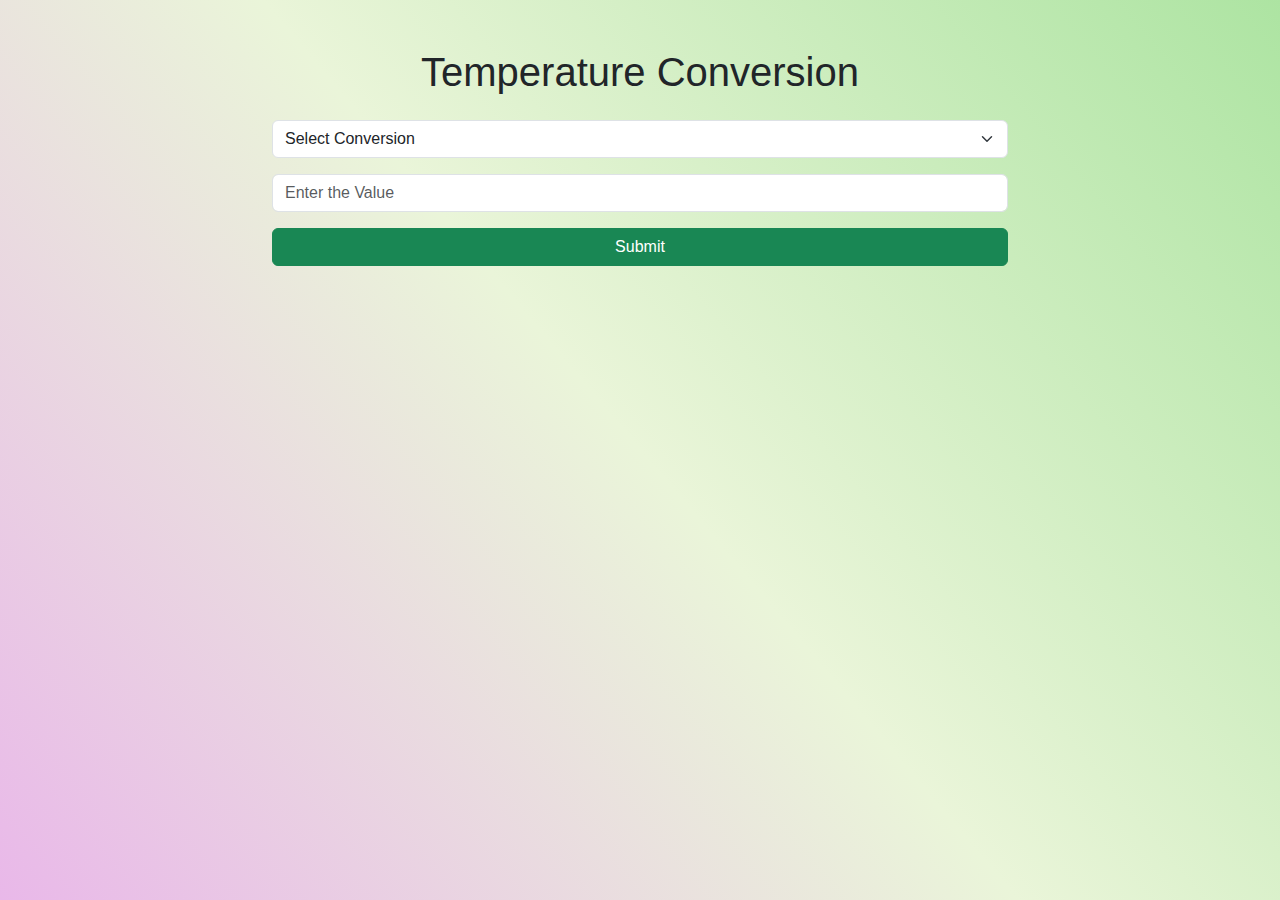
==== temperature/index.html @ 71cc5301 "tempConverter-initial-commit" ====
<!DOCTYPE html>
<html lang="en">

<head>
    <meta charset="UTF-8">
    <meta name="viewport" content="width=device-width, initial-scale=1.0">
    <title>Temperature</title>
    <link href="https://cdn.jsdelivr.net/npm/bootstrap@5.3.2/dist/css/bootstrap.min.css" rel="stylesheet">
    <script src="https://cdn.jsdelivr.net/npm/bootstrap@5.3.2/dist/js/bootstrap.bundle.min.js"></script>
    <link rel="stylesheet" href="style.css">
</head>

<body>
    <div class="container" style="height:100vh;">
        <div class="row">
            <div class="col-lg-2">
            </div>
            <div class="col-lg-8 mt-5">
                <h1 class="text-center">Temperature Conversion</h1>
                <div class="inputdiv mt-4 ">
                    <div class="alert alert-danger" id="err">
                    </div>
                    <select name="sel" id="selectConvert" class="form-select mb-3">
                        <option value="select">Select Conversion</option>
                        <option value="TtoF">Celsius to Fahrenheit</option>
                        <option value="FtoT">Fahrenheit to Celsius</option>
                    </select>
                    <input type="text" id="input" placeholder="Enter the Value" class="form-control mb-3" required>

                    <div>
                        <button type="submit" class="btn btn-success w-100" onclick="convert()">Submit</button>
                    </div>

                    <div id="result" class="my-3 w-100 m-auto">

                    </div>
                </div>
                <div class="col-lg-2"></div>

            </div>
        </div>
    </div>


    <script src="index.js">


    </script>
</body>

</html>
---- temperature/style.css ----
body{
    box-sizing: border-box;
    margin: 0;
    padding: 0;
    font-family: 'Lucida Grande', 'Lucida Sans', Arial, sans-serif;
    line-height: 1.6;
    background-image: linear-gradient(50deg,rgb(233, 184, 233),rgb(234, 245, 217),rgb(173, 228, 162));
}
#err, #btnAlert{
    display: none;
}
#result{
    text-align: center; 
    padding:1.6rem; 
    background-color: white; 
    font-size: 2rem; 
    border-radius: 0.5rem;
    display: none;
}
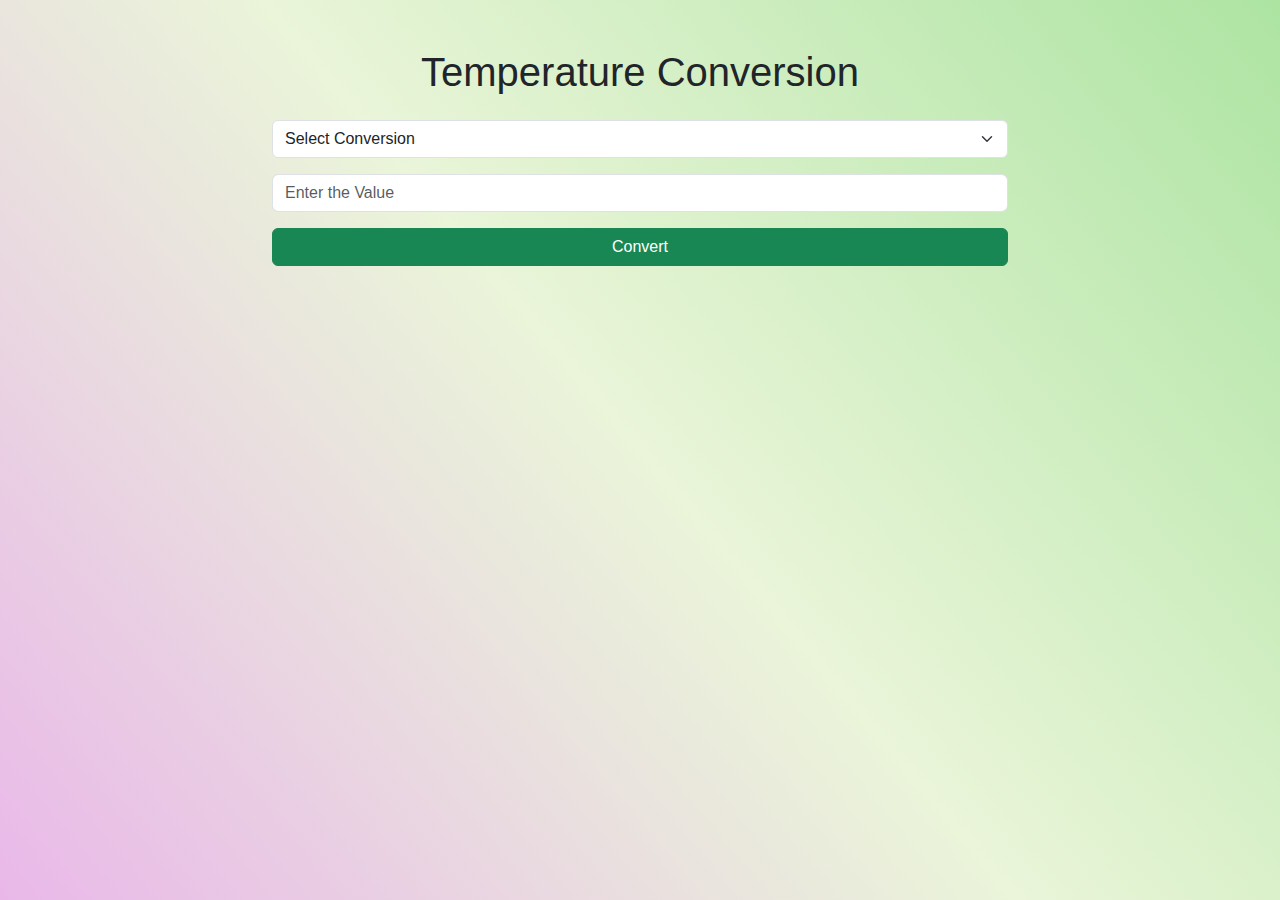
==== commit 5a95d771: "updated" ====
--- a/temperature/index.html
+++ b/temperature/index.html
@@ -28,7 +28,7 @@
                     <input type="text" id="input" placeholder="Enter the Value" class="form-control mb-3" required>
 
                     <div>
-                        <button type="submit" class="btn btn-success w-100" onclick="convert()">Submit</button>
+                        <button type="submit" class="btn btn-success w-100" onclick="convert()">Convert</button>
                     </div>
 
                     <div id="result" class="my-3 w-100 m-auto">
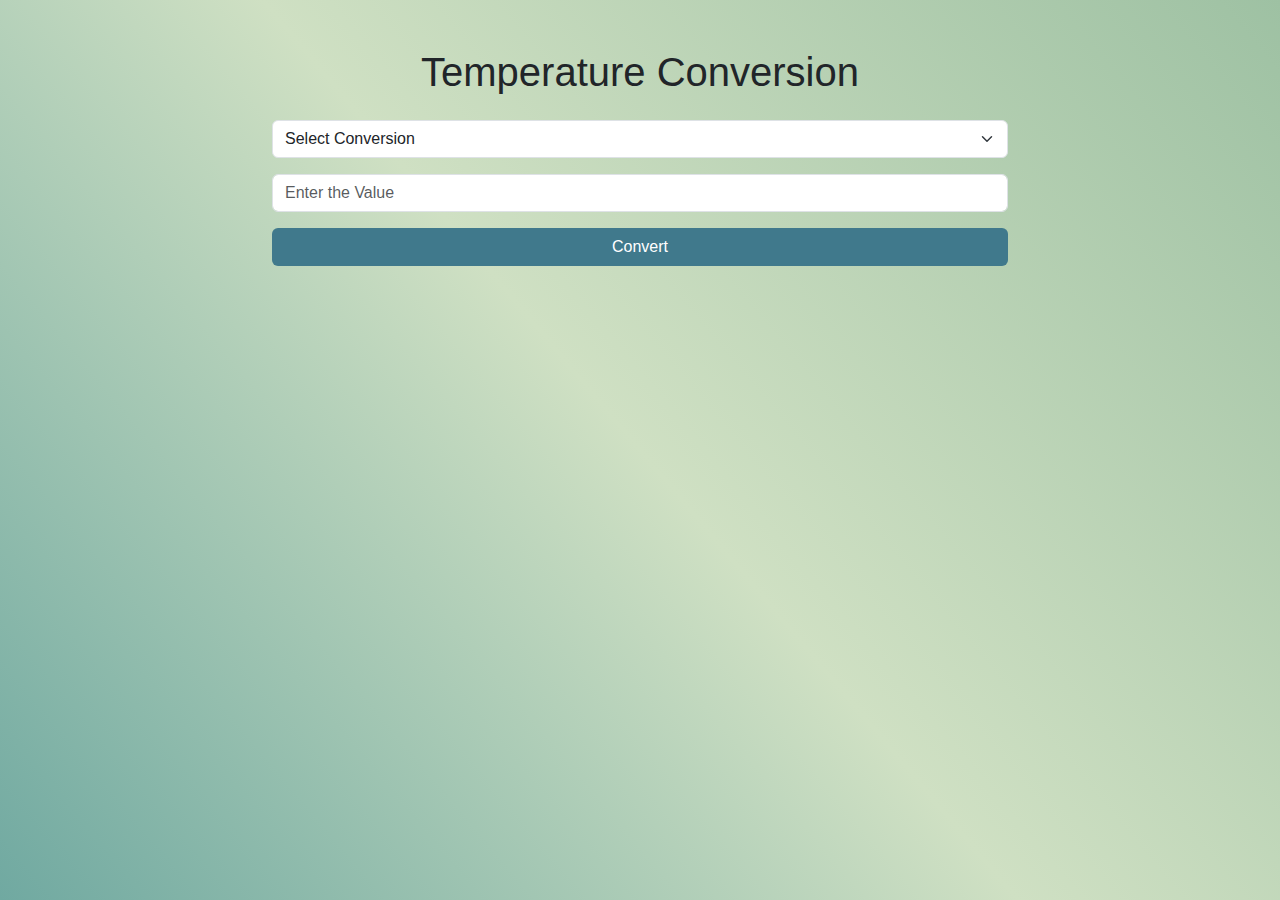
==== commit ba178e1d: "style-changed" ====
--- a/temperature/index.html
+++ b/temperature/index.html
@@ -28,7 +28,7 @@
                     <input type="text" id="input" placeholder="Enter the Value" class="form-control mb-3" required>
 
                     <div>
-                        <button type="submit" class="btn btn-success w-100" onclick="convert()">Convert</button>
+                        <button type="submit" class="btn w-100" onclick="convert()">Convert</button>
                     </div>
 
                     <div id="result" class="my-3 w-100 m-auto">
--- a/temperature/style.css
+++ b/temperature/style.css
@@ -4,7 +4,7 @@
     padding: 0;
     font-family: 'Lucida Grande', 'Lucida Sans', Arial, sans-serif;
     line-height: 1.6;
-    background-image: linear-gradient(50deg,rgb(233, 184, 233),rgb(234, 245, 217),rgb(173, 228, 162));
+    background-image: linear-gradient(50deg,#70a9a1,#cfe0c3,#9ec1a3);
 }
 #err, #btnAlert{
     display: none;
@@ -17,3 +17,11 @@
     border-radius: 0.5rem;
     display: none;
 }
+.btn{
+    background-color: #40798c;
+    color: white;
+}
+.btn:hover{
+    background-color: #6698a8;
+    color: white;
+}